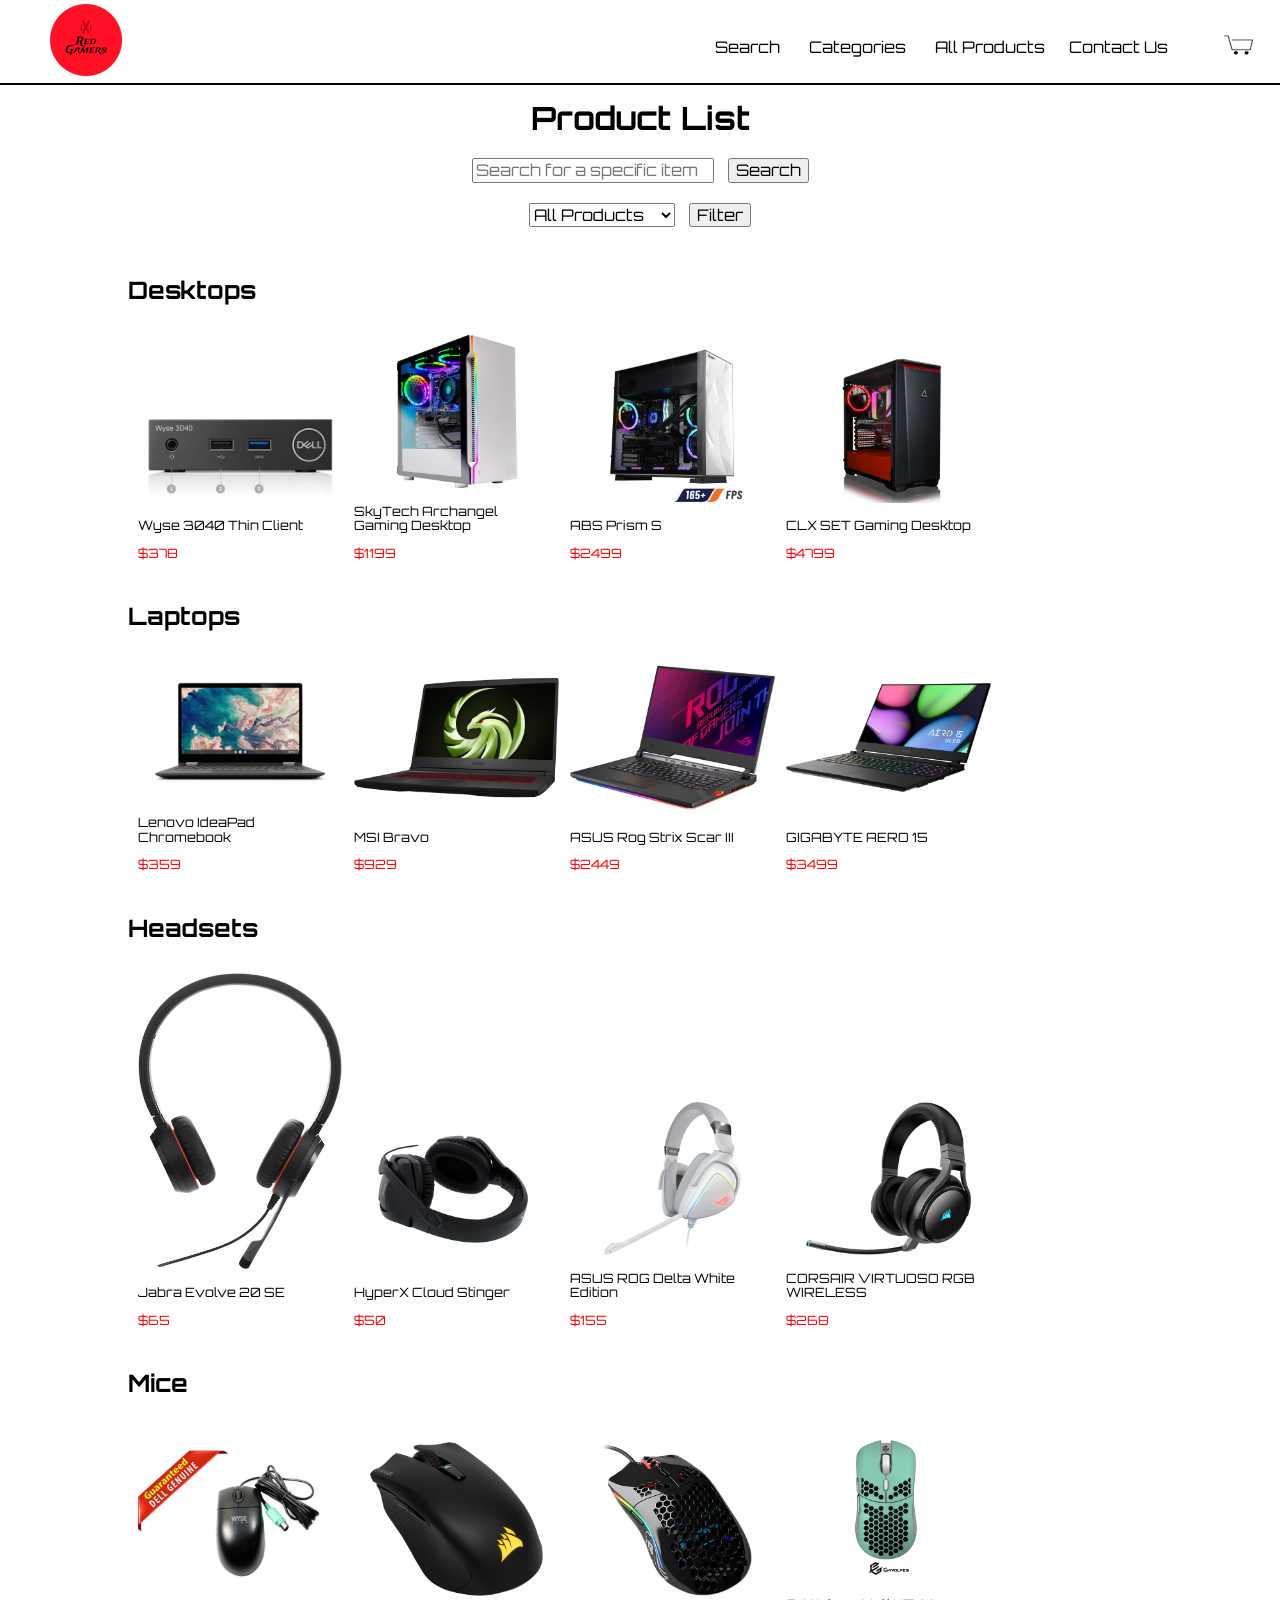
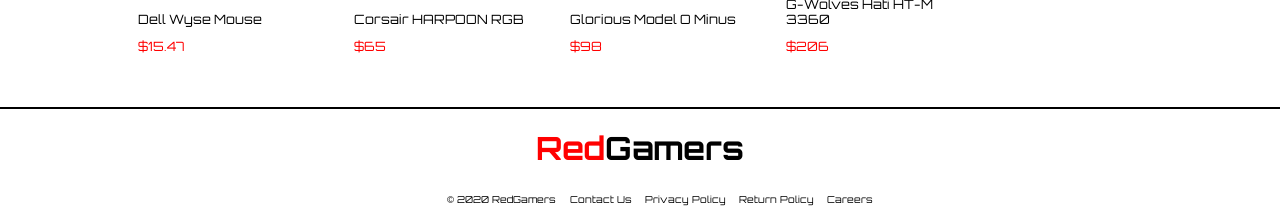
==== frontend/products.html @ a69daa10 "First commit" ====
<!DOCTYPE html>
<html lang="en">
    <head>
        <meta charset="UTF-8">
        <meta name="viewport" content="width=device-width, initial-scale=1.0">
        <title>Products Page</title>
        <link href='styles/normalize.css' rel='stylesheet'>
        <link href='styles/shared.css' rel='stylesheet'>
        <link href='styles/products.css' rel='stylesheet'>
        <link href="https://fonts.googleapis.com/css2?family=Orbitron:wght@500&display=swap" rel="stylesheet">
    </head>
    <body>
        <div class="header-div"></div>
        <main>
            <h1>Product List</h1>
            <div class="search-box">
                <label for="Search box">
                    <input type="text" id="searchBox" placeholder="Search for a specific item">
                    <input type="submit" value='Search'>
                </label>
            </div>
            <div class="filter">
                <form action='#' method="GET">
                    <div class="product-selection">
                            <select name="product-type" id="product-type">
                                <option value="" disabled selected>Product-Type</option>
                                <option value="all">All Products</option>
                                <option value="desktops">Desktops</option>
                                <option value="laptops">Laptops</option>
                                <option value="headsets">Headsets</option>
                                <option value="mice">Mice</option>
                            </select>
                    </div>
                    <div class="filter-button">
                        <button type='button' onclick=filterCategory()>Filter</button>
                    </div>
                </form>
            </div>
            <div class="products">
                <section class="desktops allProducts">
                    <h2>Desktops</h2>
                    <div class='items'>
                        <a href='productdetails.html'><img src='images/desktops/desk_product1/pic1.png' alt="Low-level desktop computer"></a>
                        <p>Wyse 3040 Thin Client</p>
                        <p class='price'>$378</p>
                    </div>
                    <div class='items'>
                        <a href='productdetails.html'><img src='images/desktops/desk_product2/pic1.jpg' alt="Mid-level desktop computer"></a>
                        <p>SkyTech Archangel Gaming Desktop </p>
                        <p class='price'>$1199</p>
                    </div>
                    <div class='items'>
                        <a href='productdetails.html'><img src='images/desktops/desk_product3/pic1.jpg' alt="High-end desktop computer"></a>
                        <p>ABS Prism S</p>
                        <p class='price'>$2499</p>
                    </div>
                    <div class='items'>
                        <a href='productdetails.html'><img src='images/desktops/desk_product4/pic1.jpg' alt="Ultra-high-end desktop computer"></a>
                        <p>CLX SET Gaming Desktop</p>
                        <p class='price'>$4799</p>
                    </div>
                </section>
                <section class="laptops allProducts">
                    <h2>Laptops</h2>
                    <div class='items'>
                        <a href='productdetails.html'><img src='images/laptops/laptop_prod1/pic1.jpg' alt="Low-level laptop computer"></a>
                        <p>Lenovo IdeaPad Chromebook</p>
                        <p class='price'>$359</p>
                    </div>
                    <div class='items'>
                        <a href='productdetails.html'><img src='images/laptops/laptop_prod2/pic1.jpg' alt="Mid-level laptop computer"></a>
                        <p>MSI Bravo</p>
                        <p class='price'>$929</p>
                    </div>
                    <div class='items'>
                        <a href='productdetails.html'><img src='images/laptops/laptop_prod3/pic1.jpg' alt="High-end laptop computer"></a>
                        <p>ASUS Rog Strix Scar III</p>
                        <p class='price'>$2449</p>
                    </div>
                    <div class='items'>
                        <a href='productdetails.html'><img src='images/laptops/laptop_prod4/pic1.jpg' alt="Ultra-high-end laptop computer"></a>
                        <p>GIGABYTE AERO 15</p>
                        <p class='price'>$3499</p>
                    </div>
                </section> 
                <section class="headsets allProducts">
                    <h2>Headsets</h2>
                    <div class='items'>
                        <a href='productdetails.html'><img src='images/headsets/headset_prod1/pic1.jpg' alt="Low-level headset"></a>
                        <p>Jabra Evolve 20 SE</p>
                        <p class='price'>$65</p>
                    </div>
                    <div class='items'>
                        <a href='productdetails.html'><img src='images/headsets/headset_prod2/pic1.jpg' alt="Mid-level headset"></a>
                        <p>HyperX Cloud Stinger</p>
                        <p class='price'>$50</p>
                    </div>
                    <div class='items'>
                        <a href='productdetails.html'><img src='images/headsets/headset_prod3/pic1.jpg' alt="High-end headset"></a>
                        <p>ASUS ROG Delta White Edition</p>
                        <p class='price'>$155</p>
                    </div>
                    <div class='items'>
                        <a href='productdetails.html'><img src='images/headsets/headset_prod4/pic1.jpg' alt="Ultra-high-end headset"></a>
                        <p>CORSAIR VIRTUOSO RGB WIRELESS</p>
                        <p class='price'>$268</p>
                    </div>
                </section>
                <section class="mice allProducts">
                    <h2>Mice</h2>
                    <div class='items'>
                        <a href='productdetails.html'><img src='images/mice/mouse_prod1/pic1.jpg' alt="Low-level mouse"></a>
                        <p>Dell Wyse Mouse</p>
                        <p class='price'>$15.47</p>
                    </div>
                    <div class='items'>
                        <a href='productdetails.html'><img src='images/mice/mouse_prod2/pic1.jpg' alt="Mid-level mouse"></a>
                        <p>Corsair HARPOON RGB</p>
                        <p class='price'>$65</p>
                    </div>
                    <div class='items'>
                        <a href='productdetails.html'><img src='images/mice/mouse_prod3/pic1.jpg' alt="High-end mouse"></a>
                        <p>Glorious Model O Minus</p>
                        <p class='price'>$98</p>
                    </div>
                    <div class='items'>
                        <a href='productdetails.html'><img src='images/mice/mouse_prod4/pic1.jpg' alt="Ultra-high-end mouse"></a>
                        <p>G-Wolves Hati HT-M 3360</p>
                        <p class='price'>$206</p>
                    </div>
                </section>
            </div>
        </main>
        <div class="footer-div"></div>
    </body>
    <script src='scripts/shared.js'></script>
    <script src='scripts/products.js'></script>
    <script src="scripts/searchResults.js"></script>
</html>
---- frontend/styles/shared.css ----
/* Shared CSS */
* {
    box-sizing: border-box;
}

html {
    font-family: 'Orbitron', sans-serif;
}

.redtext {
    color: red;
}


a:link {
    color: black;
    text-decoration: none;
}
    
a:visited {
    color: black;
}

header {
    width: 100%;
    position: fixed;
    top: 0;
    border-bottom: solid 2px black;
    display: inline-block;
    padding: 0px 16px;
    background-color: white;
    z-index: 10;
}

.logo {
    display: inline-block;
    padding-left: 30px;
}

.logo a:hover, a:active {
    border: none;
    padding: 0;
}

#logo-image {
    font-size: 0;
}


.cart-logo {
    position: absolute;
    display: none;
    background: url(../images/normalcart.png) no-repeat;
    width: 30px;
    height: 20px;
    right: 2%;
    top: 35px;
}

.cart-logo a {
    font-size: 0;
}

.cart-logo:hover {
    background: url(../images/hovercart.png) no-repeat;
}

.cart-logo a:hover {
    border: none;
}

.toggle-button {
    width: 3rem;
    position: absolute;
    right: 20px;
    top: 20px;
    background: transparent;
    border: none;
    cursor: pointer;
    padding-top: 0;
    padding-bottom: 0;
    vertical-align: middle;
    font-size: 0px;
}

.toggle-button__bar {
    width: 100%;
    height: 0.2rem;
    background: black;
    display: block;
    right: 0;
    margin: 0.6rem 0;
}

.mobile-nav {
    text-align: right;
    position: fixed;
    display: none;
    top: 83px;
    padding-top: 10px;
    width: 50vw;
    height: 40vh;
    right: 0;
    background-color: white;
    z-index: 11;
    border: solid 2px black;;
    border-top: solid 2px white;
}

.mobile-nav li {
    list-style: none;
    font-size: 2rem;
    padding: 1rem;
    z-index: 5;
}

.navbar {
    display: none;
    position: absolute;
    text-align: right;
    bottom: 15%;
    width: calc(90% - 100px);
}

.navbar__li {
    position: relative;
    list-style: none;
    display: inline-block;
    top: 25px;
    border: solid 2px transparent;
    border-radius: 15px;
    padding: 2px 3px;
    margin: 0 5px;
}

.navbar__li:hover {
    border: solid 2px rgb(175, 26, 26);
}


.navbar__search {
    position: relative;
    list-style: none;
    top: 25px;
    display: inline-block;
    border: solid 2px transparent;
    border-radius: 15px;
    padding: 2px 3px;
    margin: 0 5px 20px;
}

.navbar__search:hover {
    border: solid 2px rgb(175, 26, 26);
}

.navbar__search:hover .searchDrop {
    display: block;
}

.searchDrop {
    position: absolute;
    display: none;
    margin-top: -20px;
    padding: 15px;
    top: 45px;
    left: 0px;
    font-size: .8em;
    text-align: left;
    background-color: white;
    border: solid 2px rgb(175, 26, 26);
    border-radius: 5px;
}

.navbar__categories {
    position: relative;
    list-style: none;
    display: inline;
    top: 25px;
    border: solid 2px transparent;
    border-radius: 15px;
    padding: 8px;
    margin: 0 5px;
}

.navbar__categories:hover {
    padding-bottom: 150px;
    border: solid 2px rgb(175, 26, 26);
    background-color: white;
    border-radius: 15px;
}

.navbar__categories a:hover {
    color: rgb(175, 26, 26);
    border: none;
    padding: 0;
}

.navbar__categories:hover .categoryDrop {
    display: block;
}

#last {
    margin-bottom: 3px;
}

.categoryDrop {
    background: white;
    position: absolute;
    display: none;
    text-align: left;
    right: 21px;
    padding: 0;
    bottom: 12px;
}

.categoryDrop a:hover {
    border: none;
    padding: 0;
}

footer {
    bottom: 0px;
    text-align: center;
    border-top: solid 2px black;
}

.footer-bottom {
    list-style: none;
}

.footer-bottom li {
    display: inline;
    font-size: .6rem;
    padding: 5px;
}

.footer-bottom li a:hover {
    color: rgb(175, 26, 26);
    border: none;
    padding: 0px;
}

@media (min-width: 800px) {
    .navbar {
        display: inline-block;
    }
    .cart-logo {
        display: inline-block;
    }
    .mobile-nav {
        display: none;
    }
    .toggle-button {
        display: none;
    }
    .toggle-button__bar {
        display: none;
    }
}
---- frontend/styles/products.css ----
/* Products CSS */

h3 {
    text-decoration: underline;
}

main {
    margin: 100px auto 10px;
    text-align: center;
    width: 80vw;
}

#searchBox {
    margin-right: 10px;
}

.product-selection {
    display: inline-block;
    margin-top: 20px;
}

.items {
    display: inline-block;
    font-size: .8rem;
    margin: 10px;
    max-width: 30vw;
}

.items a:hover {
    border: none;
    padding: 0;
}

.items img {
    display: inline-block;
    width: 35vw;
}

.items p {
    display: block;
}

.price {
    color: red;
}

.filter-button {
    display: inline-block;
    margin-left: 10px;
}

.desktops {
    display: inline-block
}

.laptops {
    display: inline-block
}

.headsets {
    display: inline-block
}

.mice {
    display: inline-block
}

@media (min-width: 50rem) {
    .products {
        margin: 30px auto;
        text-align: left;
    }
    .products-main {
        width: 90vw;
    }
    .items {
        max-width: 15vw;
    }
    .items img {
        width: 16vw;
    }
}
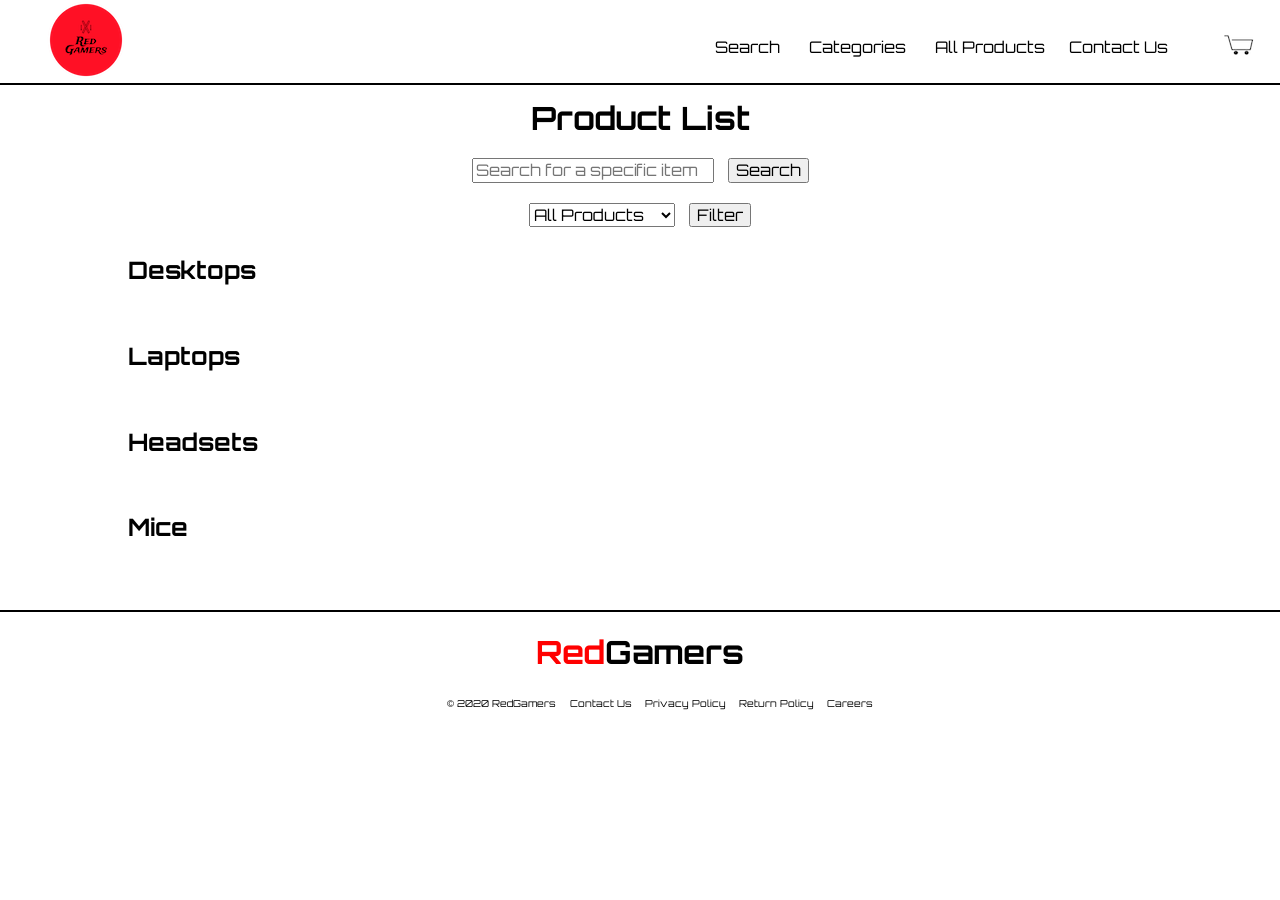
==== commit ccb4ebaf: "Products added from DB" ====
--- a/frontend/products.html
+++ b/frontend/products.html
@@ -15,7 +15,7 @@
             <h1>Product List</h1>
             <div class="search-box">
                 <label for="Search box">
-                    <input type="text" id="searchBox" placeholder="Search for a specific item">
+                    <input type="text" id="searchBox" onclick=searchProds() placeholder="Search for a specific item">
                     <input type="submit" value='Search'>
                 </label>
             </div>
@@ -36,98 +36,22 @@
                     </div>
                 </form>
             </div>
-            <div class="products">
+            <div class="products" id="productsDiv">
+                <h2>Desktops</h2>
                 <section class="desktops allProducts">
-                    <h2>Desktops</h2>
-                    <div class='items'>
-                        <a href='productdetails.html'><img src='images/desktops/desk_product1/pic1.png' alt="Low-level desktop computer"></a>
-                        <p>Wyse 3040 Thin Client</p>
-                        <p class='price'>$378</p>
-                    </div>
-                    <div class='items'>
-                        <a href='productdetails.html'><img src='images/desktops/desk_product2/pic1.jpg' alt="Mid-level desktop computer"></a>
-                        <p>SkyTech Archangel Gaming Desktop </p>
-                        <p class='price'>$1199</p>
-                    </div>
-                    <div class='items'>
-                        <a href='productdetails.html'><img src='images/desktops/desk_product3/pic1.jpg' alt="High-end desktop computer"></a>
-                        <p>ABS Prism S</p>
-                        <p class='price'>$2499</p>
-                    </div>
-                    <div class='items'>
-                        <a href='productdetails.html'><img src='images/desktops/desk_product4/pic1.jpg' alt="Ultra-high-end desktop computer"></a>
-                        <p>CLX SET Gaming Desktop</p>
-                        <p class='price'>$4799</p>
-                    </div>
+                    <!-- inserted from go api -->
                 </section>
+                <h2>Laptops</h2>
                 <section class="laptops allProducts">
-                    <h2>Laptops</h2>
-                    <div class='items'>
-                        <a href='productdetails.html'><img src='images/laptops/laptop_prod1/pic1.jpg' alt="Low-level laptop computer"></a>
-                        <p>Lenovo IdeaPad Chromebook</p>
-                        <p class='price'>$359</p>
-                    </div>
-                    <div class='items'>
-                        <a href='productdetails.html'><img src='images/laptops/laptop_prod2/pic1.jpg' alt="Mid-level laptop computer"></a>
-                        <p>MSI Bravo</p>
-                        <p class='price'>$929</p>
-                    </div>
-                    <div class='items'>
-                        <a href='productdetails.html'><img src='images/laptops/laptop_prod3/pic1.jpg' alt="High-end laptop computer"></a>
-                        <p>ASUS Rog Strix Scar III</p>
-                        <p class='price'>$2449</p>
-                    </div>
-                    <div class='items'>
-                        <a href='productdetails.html'><img src='images/laptops/laptop_prod4/pic1.jpg' alt="Ultra-high-end laptop computer"></a>
-                        <p>GIGABYTE AERO 15</p>
-                        <p class='price'>$3499</p>
-                    </div>
-                </section> 
+                    <!-- inserted from go api -->
+                </section>
+                <h2>Headsets</h2> 
                 <section class="headsets allProducts">
-                    <h2>Headsets</h2>
-                    <div class='items'>
-                        <a href='productdetails.html'><img src='images/headsets/headset_prod1/pic1.jpg' alt="Low-level headset"></a>
-                        <p>Jabra Evolve 20 SE</p>
-                        <p class='price'>$65</p>
-                    </div>
-                    <div class='items'>
-                        <a href='productdetails.html'><img src='images/headsets/headset_prod2/pic1.jpg' alt="Mid-level headset"></a>
-                        <p>HyperX Cloud Stinger</p>
-                        <p class='price'>$50</p>
-                    </div>
-                    <div class='items'>
-                        <a href='productdetails.html'><img src='images/headsets/headset_prod3/pic1.jpg' alt="High-end headset"></a>
-                        <p>ASUS ROG Delta White Edition</p>
-                        <p class='price'>$155</p>
-                    </div>
-                    <div class='items'>
-                        <a href='productdetails.html'><img src='images/headsets/headset_prod4/pic1.jpg' alt="Ultra-high-end headset"></a>
-                        <p>CORSAIR VIRTUOSO RGB WIRELESS</p>
-                        <p class='price'>$268</p>
-                    </div>
+                    <!-- inserted from go api -->
                 </section>
+                <h2>Mice</h2>
                 <section class="mice allProducts">
-                    <h2>Mice</h2>
-                    <div class='items'>
-                        <a href='productdetails.html'><img src='images/mice/mouse_prod1/pic1.jpg' alt="Low-level mouse"></a>
-                        <p>Dell Wyse Mouse</p>
-                        <p class='price'>$15.47</p>
-                    </div>
-                    <div class='items'>
-                        <a href='productdetails.html'><img src='images/mice/mouse_prod2/pic1.jpg' alt="Mid-level mouse"></a>
-                        <p>Corsair HARPOON RGB</p>
-                        <p class='price'>$65</p>
-                    </div>
-                    <div class='items'>
-                        <a href='productdetails.html'><img src='images/mice/mouse_prod3/pic1.jpg' alt="High-end mouse"></a>
-                        <p>Glorious Model O Minus</p>
-                        <p class='price'>$98</p>
-                    </div>
-                    <div class='items'>
-                        <a href='productdetails.html'><img src='images/mice/mouse_prod4/pic1.jpg' alt="Ultra-high-end mouse"></a>
-                        <p>G-Wolves Hati HT-M 3360</p>
-                        <p class='price'>$206</p>
-                    </div>
+                    <!-- inserted from go api -->
                 </section>
             </div>
         </main>
@@ -135,5 +59,4 @@
     </body>
     <script src='scripts/shared.js'></script>
     <script src='scripts/products.js'></script>
-    <script src="scripts/searchResults.js"></script>
 </html>
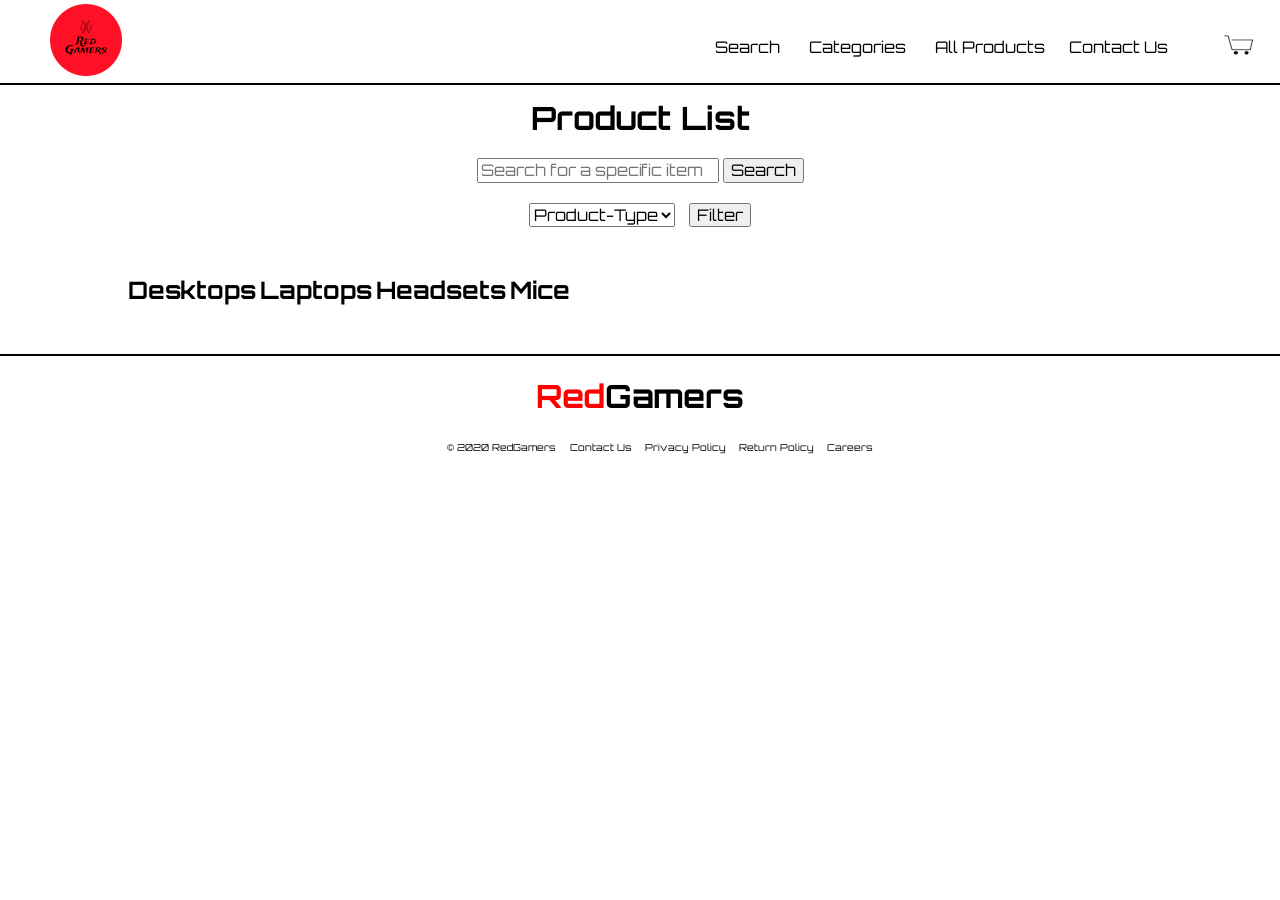
==== commit c986dec4: "Random update" ====
--- a/frontend/products.html
+++ b/frontend/products.html
@@ -11,13 +11,15 @@
     </head>
     <body>
         <div class="header-div"></div>
-        <main>
+        <main id='productsWithHeaders'>
             <h1>Product List</h1>
             <div class="search-box">
-                <label for="Search box">
-                    <input type="text" id="searchBox" onclick=searchProds() placeholder="Search for a specific item">
-                    <input type="submit" value='Search'>
-                </label>
+                <form onsubmit="searchProds(searchBox.value)">
+                    <label for="Search box">
+                        <input type="text" id="searchBox" placeholder="Search for a specific item">
+                        <input type="button" value="Search">
+                    </label>
+                </form>
             </div>
             <div class="filter">
                 <form action='#' method="GET">
@@ -37,24 +39,34 @@
                 </form>
             </div>
             <div class="products" id="productsDiv">
-                <h2>Desktops</h2>
                 <section class="desktops allProducts">
+                    <h2>Desktops</h2>
                     <!-- inserted from go api -->
                 </section>
-                <h2>Laptops</h2>
                 <section class="laptops allProducts">
+                    <h2>Laptops</h2>
                     <!-- inserted from go api -->
                 </section>
-                <h2>Headsets</h2> 
                 <section class="headsets allProducts">
+                    <h2>Headsets</h2> 
                     <!-- inserted from go api -->
                 </section>
-                <h2>Mice</h2>
                 <section class="mice allProducts">
+                    <h2>Mice</h2>
                     <!-- inserted from go api -->
                 </section>
             </div>
         </main>
+        <section class="searchResults" id="searchResults">
+            <div class="search-box">
+                <label for="Search box">
+                    <input type="text" id="currentSearch" class="searchBox" placeholder="Search for a specific item">
+                    <input type="button" value='Search' onclick="searchProds(currentSearch.value)">
+                </label>
+            </div>
+            <h1>Search Results</h1>
+            <div class='searchOutput'></div>
+        </section>
         <div class="footer-div"></div>
     </body>
     <script src='scripts/shared.js'></script>
--- a/frontend/styles/products.css
+++ b/frontend/styles/products.css
@@ -10,7 +10,7 @@
     width: 80vw;
 }
 
-#searchBox {
+.searchBox {
     margin-right: 10px;
 }
 
@@ -65,6 +65,12 @@
     display: inline-block
 }
 
+.searchResults {
+    display: none;
+    margin: 150px 20px 100px;
+    text-align: center;
+}
+
 @media (min-width: 50rem) {
     .products {
         margin: 30px auto;
